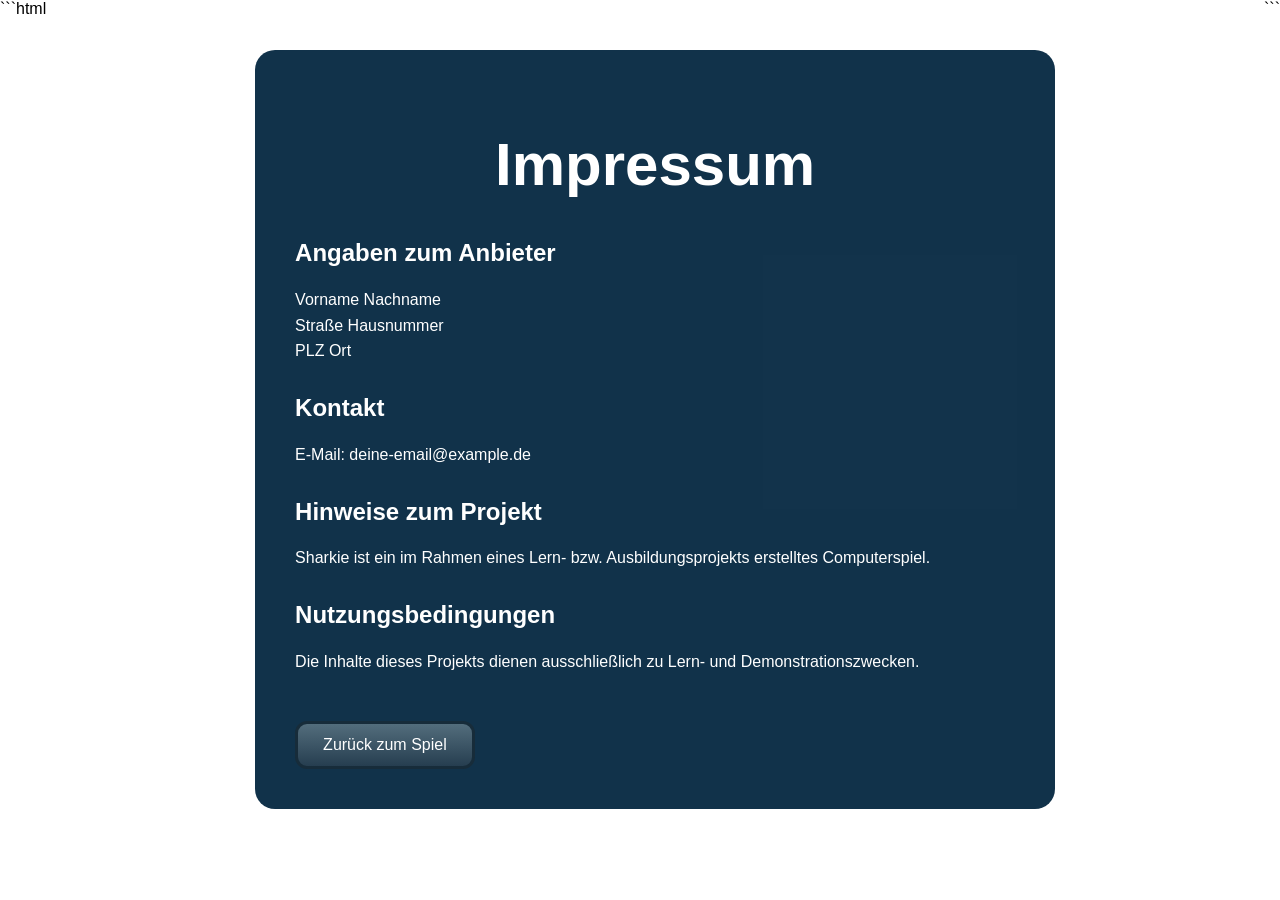
==== impressum.html @ 9a0102a7 "add impressum site" ====
```html
<!doctype html>
<html lang="de">
  <head>
    <meta charset="UTF-8" />
    <meta name="viewport" content="width=device-width, initial-scale=1.0" />

    <title>Impressum | Sharkie</title>

    <link rel="icon" href="img/6.Favicon/sharkie.png" type="image/png" />
    <link rel="stylesheet" href="assets/fonts/fonts.css" />
    <link rel="stylesheet" href="style.css" />
  </head>

  <body class="legal-page">
    <main class="legal-content">
      <h1>Impressum</h1>

      <h2>Angaben zum Anbieter</h2>

      <p>
        Vorname Nachname<br />
        Straße Hausnummer<br />
        PLZ Ort
      </p>

      <h2>Kontakt</h2>

      <p>
        E-Mail: deine-email@example.de
      </p>

      <h2>Hinweise zum Projekt</h2>

      <p>
        Sharkie ist ein im Rahmen eines Lern- bzw. Ausbildungsprojekts
        erstelltes Computerspiel.
      </p>

      <h2>Nutzungsbedingungen</h2>

      <p>
        Die Inhalte dieses Projekts dienen ausschließlich zu Lern- und
        Demonstrationszwecken.
      </p>

      <a class="legal-back-button" href="index.html">
        Zurück zum Spiel
      </a>
    </main>
  </body>
</html>
```
---- assets/fonts/fonts.css ----
@font-face {
    font-family: 'Luckiest Guy';
    src: url('LuckiestGuy-Regular.ttf') format('truetype');
}
---- style.css ----
* {
  box-sizing: border-box;
}

html,
body {
  margin: 0;
  width: 100%;
  height: 100%;
  overflow: hidden;
}

body {
  display: flex;
  align-items: center;
  justify-content: center;

  font-family: "LuckiestGuy", sans-serif;

  background-image: url("./img/background/underwater-background.png");
  background-size: cover;
  background-position: center;
  background-repeat: no-repeat;
}

.game-container {
  width: min(100%, calc(100dvh * 1.5), 1440px);
  aspect-ratio: 3 / 2;

  position: relative;
  flex-shrink: 0;
}

canvas {
  width: 100%;
  height: 100%;
  display: block;
  background-color: black;
}

.start-screen {
  position: absolute;
  inset: 0;

  z-index: 10;

  background-image: url("./img/background/start-screen.png");
  background-size: 100% 100%;
  background-position: center;
  background-repeat: no-repeat;
}

.start-sharkie {
  position: absolute;

  top: 50%;
  left: 50%;

  transform: translate(-50%, -50%);

  width: 30%;
  max-width: 350px;
  height: auto;

  object-fit: contain;
}

.start-buttons {
  position: absolute;
  bottom: 10%;
  left: 50%;
  transform: translateX(-50%);

  display: flex;
  gap: 20px;

  z-index: 20;
}

.menu-button {
  font-size: clamp(18px, 2.5vw, 36px);
  color: white;

  padding: 14px 45px;
  width: clamp(220px, 35vw, 305px);

  background: linear-gradient(to bottom, #536d7c, #263e50);

  border: 4px solid #172c3a;
  border-radius: 18px;

  box-shadow:
    0 7px 0 #102331,
    0 10px 15px rgba(0, 0, 0, 0.4),
    inset 0 3px 3px rgba(255, 255, 255, 0.25);

  text-shadow:
    2px 2px 0 #17334a,
    -1px -1px 0 #17334a;

  cursor: pointer;

  transition:
    transform 0.15s ease,
    filter 0.15s ease;
}

.menu-button:hover {
  transform: scale(1.05);
  filter: brightness(1.15);
}

.menu-button:active {
  transform: translateY(5px);

  box-shadow:
    0 2px 0 #102331,
    0 5px 8px rgba(0, 0, 0, 0.4);
}

.d-none {
  display: none !important;
}

.instructions {
  position: absolute;
  inset: 0;

  width: 100%;
  height: 100%;
  box-sizing: border-box;

  background: rgba(5, 40, 65, 0.96);
  color: white;

  z-index: 30;
}

.instruction-box {
  position: absolute;
  width: clamp(220px, 35vw, 350px);
  height: clamp(118px, 12vw, 180px);

  padding: 15px 25px;

  text-align: center;

  background: rgba(0, 0, 0, 0.25);

  border-radius: 20px;
}

.instructions-title {
  position: absolute;
  top: 5%;
  left: 50%;
  transform: translateX(-50%);

  margin: 0;
  font-size: clamp(18px, 3.5vw, 48px);
}

.instruction-box h3 {
  margin: 0 0 6px;
  font-size: clamp(12px, 2vw, 28px);
}

.instruction-box p {
  margin: 4px 0;
  font-size: clamp(9px, 1.4vw, 19px);
}

.instruction-icon {
  width: clamp(14px, 2.2vw, 30px);
  height: clamp(14px, 2.2vw, 30px);

  object-fit: contain;
  vertical-align: middle;

  margin-right: clamp(3px, 0.5vw, 8px);
}

.controls-box {
  top: 20%;
  left: 8%;
}

.enemies-box {
  top: 20%;
  right: 8%;
}

.collect-box {
  bottom: 8%;
  left: 8%;
}

.back-button {
  position: absolute;
  bottom: 8%;
  right: 8%;
}

.game-over-screen {
  position: absolute;
  inset: 0;
  z-index: 40;

  display: flex;
  flex-direction: column;
  justify-content: center;
  align-items: center;

  background: rgba(5, 40, 65, 0.95);
  color: white;
}

.game-over-screen h2 {
  margin: 0 0 40px;
  font-size: clamp(32px, 6vw, 80px);

  text-shadow:
    3px 3px 0 #17334a,
    5px 5px 8px rgba(0, 0, 0, 0.5);
}

.game-over-buttons {
  display: flex;
  gap: 20px;
}

.mobile-controls {
  display: none;

  position: absolute;
  inset: 0;
  z-index: 20;

  pointer-events: none;
}

.movement-controls {
  position: absolute;
  left: 4%;
  bottom: 5%;

  width: 150px;
  height: 110px;
}

.control-button {
  width: 50px;
  height: 50px;

  position: absolute;

  border: 2px solid white;
  border-radius: 50%;

  background: rgba(5, 40, 65, 0.65);
  color: white;

  font-size: 22px;

  cursor: pointer;
  pointer-events: auto;
  touch-action: none;
  user-select: none;
  -webkit-user-select: none;
}

.control-button:active {
  transform: scale(0.92);
}

.up {
  top: 0;
  left: 50px;
}

.left {
  top: 30px;
  left: 0;
}

.down {
  bottom: 0;
  left: 50px;
}

.right {
  top: 30px;
  right: 0;
}

.attack-controls {
  position: absolute;
  right: 4%;
  bottom: 7%;

  display: flex;
  gap: 15px;
}

.attack-controls .control-button {
  position: relative;
}

.rotate-screen {
  display: none;
}

.game-menu-buttons {
  position: absolute;
  top: 15px;
  right: 15px;
  z-index: 25;

  display: flex;
  gap: 10px;
}

.game-icon-button {
  width: 45px;
  height: 45px;

  border: 2px solid white;
  border-radius: 50%;

  background: rgba(5, 40, 65, 0.65);
  color: white;

  font-size: 22px;

  cursor: pointer;
  touch-action: manipulation;
  user-select: none;
  -webkit-user-select: none;
}

.game-icon-button:hover {
  transform: scale(1.08);
}

.menu-button:focus-visible,
.control-button:focus-visible,
.game-icon-button:focus-visible {
  outline: 3px solid white;
  outline-offset: 3px;
}

.legal-link {
  position: absolute;
  bottom: 2%;
  left: 50%;
  transform: translateX(-50%);

  color: white;
  font-size: clamp(12px, 1.3vw, 18px);
  text-decoration: underline;

  cursor: pointer;
  z-index: 25;
}

.legal-link:hover {
  opacity: 0.8;
}

.legal-page {
  min-height: 100%;
  overflow-y: auto;

  display: flex;
  justify-content: center;
  align-items: flex-start;

  background-image: url("./img/background/underwater-background.png");
  background-size: cover;
  background-position: center;
}

.legal-content {
  width: min(90%, 800px);
  margin: 50px auto;
  padding: 40px;

  background: rgba(5, 40, 65, 0.95);
  color: white;

  border-radius: 20px;
}

.legal-content h1 {
  text-align: center;
  font-size: clamp(32px, 5vw, 60px);
}

.legal-content h2 {
  margin-top: 30px;
}

.legal-content p {
  line-height: 1.6;
}

.legal-back-button {
  display: inline-block;
  margin-top: 30px;
  padding: 12px 25px;

  color: white;
  text-decoration: none;

  background: linear-gradient(to bottom, #536d7c, #263e50);
  border: 3px solid #172c3a;
  border-radius: 12px;
}

.legal-back-button:hover {
  filter: brightness(1.15);
}

@media (pointer: coarse) and (orientation: portrait) {
  .game-container {
    display: none;
  }

  .rotate-screen {
    position: fixed;
    inset: 0;
    z-index: 9999;

    display: flex;
    justify-content: center;
    align-items: center;

    background: #052841;
    color: white;
    text-align: center;
  }

  .rotate-content {
    padding: 30px;
  }

  .rotate-icon {
    font-size: 70px;
    margin-bottom: 20px;
  }

  .rotate-content p {
    margin: 0;
    font-size: clamp(20px, 6vw, 36px);
  }
}

@media (max-width: 950px) and (orientation: landscape) {
  .mobile-controls {
    display: block;
  }

  .game-container {
    width: 100%;
    height: 100dvh;
    aspect-ratio: auto;
  }

  canvas {
    width: 100%;
    height: 100%;
  }
}
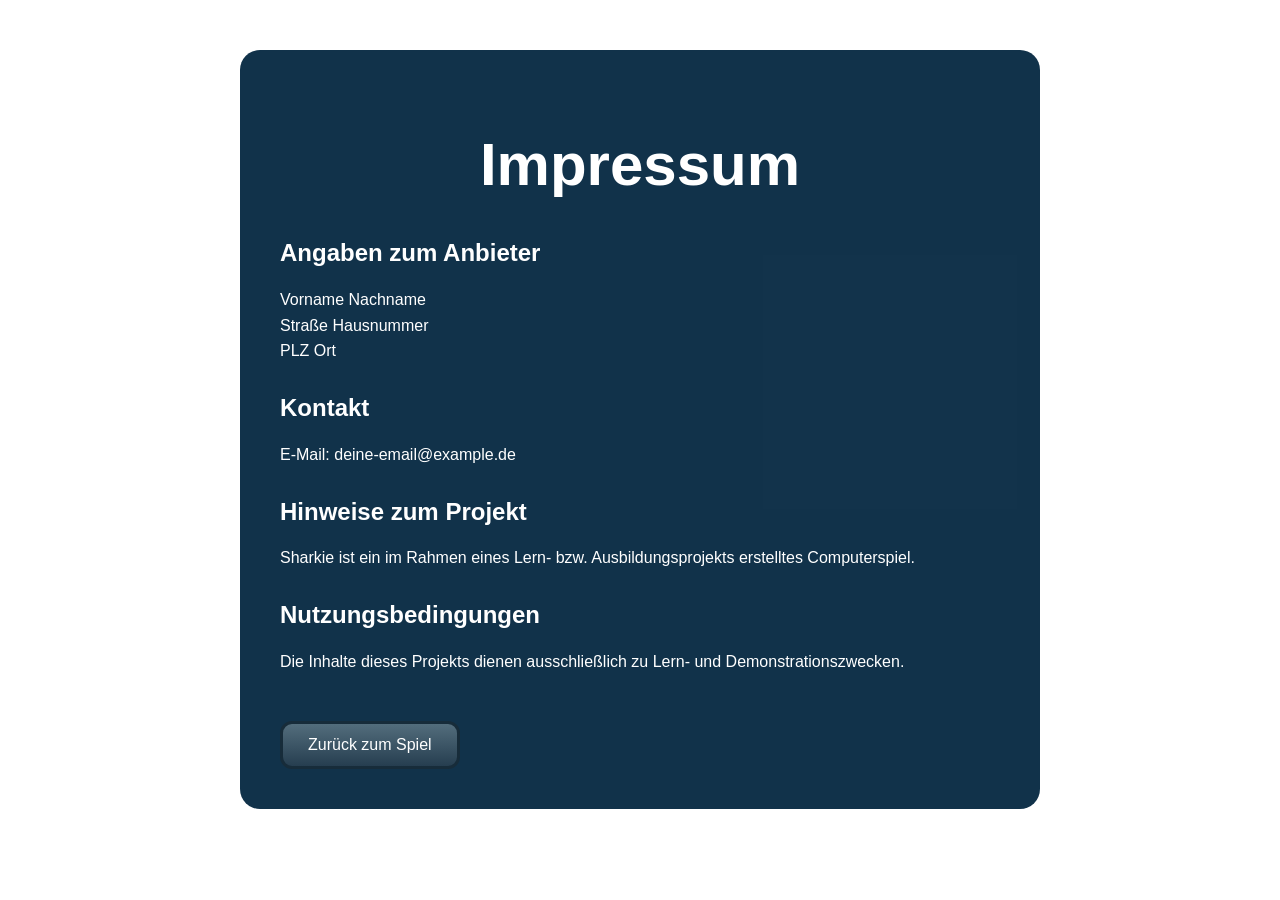
==== commit 2926257d: "Add JSDoc documentation and reduce Character class below 400 lines" ====
--- a/impressum.html
+++ b/impressum.html
@@ -1,4 +1,3 @@
-```html
 <!doctype html>
 <html lang="de">
   <head>
@@ -50,4 +49,4 @@
     </main>
   </body>
 </html>
-```
+
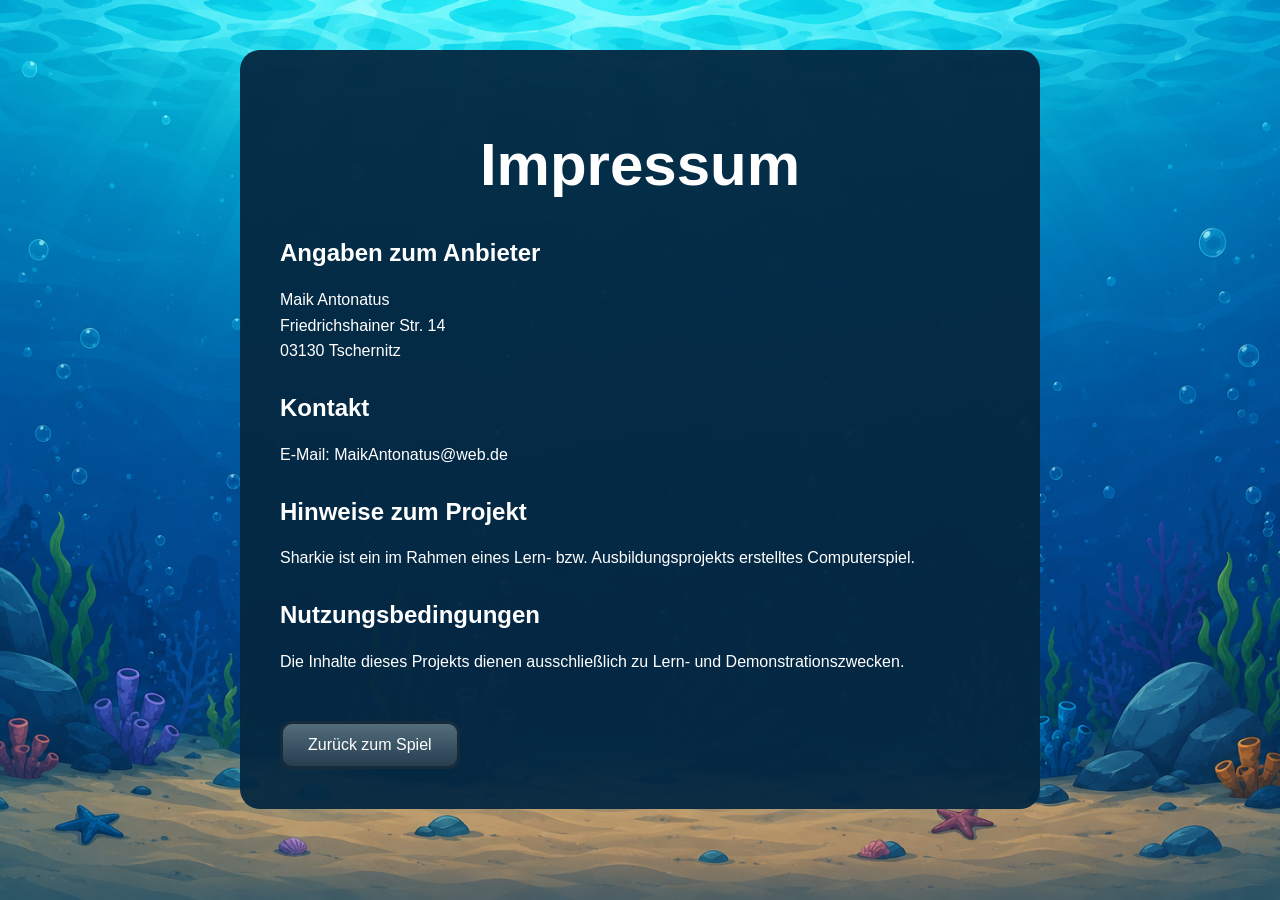
==== commit ea859b25: "docs: add README and update imprint" ====
--- a/impressum.html
+++ b/impressum.html
@@ -9,6 +9,7 @@
     <link rel="icon" href="img/6.Favicon/sharkie.png" type="image/png" />
     <link rel="stylesheet" href="assets/fonts/fonts.css" />
     <link rel="stylesheet" href="style.css" />
+    <link rel="stylesheet" href="legal.css" />
   </head>
 
   <body class="legal-page">
@@ -18,15 +19,15 @@
       <h2>Angaben zum Anbieter</h2>
 
       <p>
-        Vorname Nachname<br />
-        Straße Hausnummer<br />
-        PLZ Ort
+        Maik Antonatus<br />
+        Friedrichshainer Str. 14<br />
+        03130 Tschernitz
       </p>
 
       <h2>Kontakt</h2>
 
       <p>
-        E-Mail: deine-email@example.de
+        E-Mail: MaikAntonatus@web.de
       </p>
 
       <h2>Hinweise zum Projekt</h2>
--- a/style.css
+++ b/style.css
@@ -17,34 +17,43 @@
 
   font-family: "LuckiestGuy", sans-serif;
 
-  background-image: url("./img/background/underwater-background.png");
+  background-image: url("img/3. Background/underwater-background.png");
   background-size: cover;
   background-position: center;
   background-repeat: no-repeat;
 }
 
 .game-container {
+  position: relative;
+  flex-shrink: 0;
+
   width: min(100%, calc(100dvh * 1.5), 1440px);
   aspect-ratio: 3 / 2;
-
-  position: relative;
-  flex-shrink: 0;
+}
+
+.game-container button {
+  cursor: pointer;
+  user-select: none;
+  -webkit-user-select: none;
+  -webkit-touch-callout: none;
+  -webkit-tap-highlight-color: transparent;
 }
 
 canvas {
+  display: block;
+
   width: 100%;
   height: 100%;
-  display: block;
+
   background-color: black;
 }
 
 .start-screen {
   position: absolute;
   inset: 0;
-
   z-index: 10;
 
-  background-image: url("./img/background/start-screen.png");
+  background-image: url("img/3. Background/start-screen.png");
   background-size: 100% 100%;
   background-position: center;
   background-repeat: no-repeat;
@@ -52,37 +61,35 @@
 
 .start-sharkie {
   position: absolute;
-
   top: 50%;
   left: 50%;
-
-  transform: translate(-50%, -50%);
 
   width: 30%;
   max-width: 350px;
   height: auto;
 
   object-fit: contain;
+  transform: translate(-50%, -50%);
 }
 
 .start-buttons {
   position: absolute;
   bottom: 10%;
   left: 50%;
+  z-index: 20;
+
+  display: flex;
+  gap: 20px;
+
   transform: translateX(-50%);
-
-  display: flex;
-  gap: 20px;
-
-  z-index: 20;
 }
 
 .menu-button {
+  width: clamp(220px, 35vw, 305px);
+  padding: 14px 45px;
+
   font-size: clamp(18px, 2.5vw, 36px);
   color: white;
-
-  padding: 14px 45px;
-  width: clamp(220px, 35vw, 305px);
 
   background: linear-gradient(to bottom, #536d7c, #263e50);
 
@@ -98,8 +105,6 @@
     2px 2px 0 #17334a,
     -1px -1px 0 #17334a;
 
-  cursor: pointer;
-
   transition:
     transform 0.15s ease,
     filter 0.15s ease;
@@ -116,230 +121,6 @@
   box-shadow:
     0 2px 0 #102331,
     0 5px 8px rgba(0, 0, 0, 0.4);
-}
-
-.d-none {
-  display: none !important;
-}
-
-.instructions {
-  position: absolute;
-  inset: 0;
-
-  width: 100%;
-  height: 100%;
-  box-sizing: border-box;
-
-  background: rgba(5, 40, 65, 0.96);
-  color: white;
-
-  z-index: 30;
-}
-
-.instruction-box {
-  position: absolute;
-  width: clamp(220px, 35vw, 350px);
-  height: clamp(118px, 12vw, 180px);
-
-  padding: 15px 25px;
-
-  text-align: center;
-
-  background: rgba(0, 0, 0, 0.25);
-
-  border-radius: 20px;
-}
-
-.instructions-title {
-  position: absolute;
-  top: 5%;
-  left: 50%;
-  transform: translateX(-50%);
-
-  margin: 0;
-  font-size: clamp(18px, 3.5vw, 48px);
-}
-
-.instruction-box h3 {
-  margin: 0 0 6px;
-  font-size: clamp(12px, 2vw, 28px);
-}
-
-.instruction-box p {
-  margin: 4px 0;
-  font-size: clamp(9px, 1.4vw, 19px);
-}
-
-.instruction-icon {
-  width: clamp(14px, 2.2vw, 30px);
-  height: clamp(14px, 2.2vw, 30px);
-
-  object-fit: contain;
-  vertical-align: middle;
-
-  margin-right: clamp(3px, 0.5vw, 8px);
-}
-
-.controls-box {
-  top: 20%;
-  left: 8%;
-}
-
-.enemies-box {
-  top: 20%;
-  right: 8%;
-}
-
-.collect-box {
-  bottom: 8%;
-  left: 8%;
-}
-
-.back-button {
-  position: absolute;
-  bottom: 8%;
-  right: 8%;
-}
-
-.game-over-screen {
-  position: absolute;
-  inset: 0;
-  z-index: 40;
-
-  display: flex;
-  flex-direction: column;
-  justify-content: center;
-  align-items: center;
-
-  background: rgba(5, 40, 65, 0.95);
-  color: white;
-}
-
-.game-over-screen h2 {
-  margin: 0 0 40px;
-  font-size: clamp(32px, 6vw, 80px);
-
-  text-shadow:
-    3px 3px 0 #17334a,
-    5px 5px 8px rgba(0, 0, 0, 0.5);
-}
-
-.game-over-buttons {
-  display: flex;
-  gap: 20px;
-}
-
-.mobile-controls {
-  display: none;
-
-  position: absolute;
-  inset: 0;
-  z-index: 20;
-
-  pointer-events: none;
-}
-
-.movement-controls {
-  position: absolute;
-  left: 4%;
-  bottom: 5%;
-
-  width: 150px;
-  height: 110px;
-}
-
-.control-button {
-  width: 50px;
-  height: 50px;
-
-  position: absolute;
-
-  border: 2px solid white;
-  border-radius: 50%;
-
-  background: rgba(5, 40, 65, 0.65);
-  color: white;
-
-  font-size: 22px;
-
-  cursor: pointer;
-  pointer-events: auto;
-  touch-action: none;
-  user-select: none;
-  -webkit-user-select: none;
-}
-
-.control-button:active {
-  transform: scale(0.92);
-}
-
-.up {
-  top: 0;
-  left: 50px;
-}
-
-.left {
-  top: 30px;
-  left: 0;
-}
-
-.down {
-  bottom: 0;
-  left: 50px;
-}
-
-.right {
-  top: 30px;
-  right: 0;
-}
-
-.attack-controls {
-  position: absolute;
-  right: 4%;
-  bottom: 7%;
-
-  display: flex;
-  gap: 15px;
-}
-
-.attack-controls .control-button {
-  position: relative;
-}
-
-.rotate-screen {
-  display: none;
-}
-
-.game-menu-buttons {
-  position: absolute;
-  top: 15px;
-  right: 15px;
-  z-index: 25;
-
-  display: flex;
-  gap: 10px;
-}
-
-.game-icon-button {
-  width: 45px;
-  height: 45px;
-
-  border: 2px solid white;
-  border-radius: 50%;
-
-  background: rgba(5, 40, 65, 0.65);
-  color: white;
-
-  font-size: 22px;
-
-  cursor: pointer;
-  touch-action: manipulation;
-  user-select: none;
-  -webkit-user-select: none;
-}
-
-.game-icon-button:hover {
-  transform: scale(1.08);
 }
 
 .menu-button:focus-visible,
@@ -349,79 +130,223 @@
   outline-offset: 3px;
 }
 
-.legal-link {
-  position: absolute;
-  bottom: 2%;
+.d-none {
+  display: none !important;
+}
+
+.instructions {
+  position: absolute;
+  inset: 0;
+  z-index: 30;
+
+  width: 100%;
+  height: 100%;
+
+  background: rgba(5, 40, 65, 0.96);
+  color: white;
+}
+
+.instructions-title {
+  position: absolute;
+  top: 5%;
   left: 50%;
+
+  margin: 0;
+
+  font-size: clamp(18px, 3.5vw, 48px);
+
   transform: translateX(-50%);
-
-  color: white;
-  font-size: clamp(12px, 1.3vw, 18px);
-  text-decoration: underline;
-
-  cursor: pointer;
-  z-index: 25;
-}
-
-.legal-link:hover {
-  opacity: 0.8;
-}
-
-.legal-page {
-  min-height: 100%;
-  overflow-y: auto;
-
-  display: flex;
+}
+
+.instruction-box {
+  position: absolute;
+
+  width: clamp(220px, 35vw, 350px);
+  height: clamp(118px, 12vw, 180px);
+  padding: 15px 25px;
+
+  text-align: center;
+
+  background: rgba(0, 0, 0, 0.25);
+  border-radius: 20px;
+}
+
+.instruction-box h3 {
+  margin: 0 0 6px;
+
+  font-size: clamp(12px, 2vw, 28px);
+}
+
+.instruction-box p {
+  margin: 4px 0;
+
+  font-size: clamp(9px, 1.4vw, 19px);
+}
+
+.instruction-icon {
+  width: clamp(14px, 2.2vw, 30px);
+  height: clamp(14px, 2.2vw, 30px);
+  margin-right: clamp(3px, 0.5vw, 8px);
+
+  object-fit: contain;
+  vertical-align: middle;
+}
+
+.controls-box {
+  top: 20%;
+  left: 8%;
+}
+
+.enemies-box {
+  top: 20%;
+  right: 8%;
+}
+
+.collect-box {
+  bottom: 8%;
+  left: 8%;
+}
+
+.back-button {
+  position: absolute;
+  right: 8%;
+  bottom: 8%;
+}
+
+.game-over-screen {
+  position: absolute;
+  inset: 0;
+  z-index: 40;
+
+  display: flex;
+  flex-direction: column;
+  align-items: center;
   justify-content: center;
-  align-items: flex-start;
-
-  background-image: url("./img/background/underwater-background.png");
-  background-size: cover;
-  background-position: center;
-}
-
-.legal-content {
-  width: min(90%, 800px);
-  margin: 50px auto;
-  padding: 40px;
 
   background: rgba(5, 40, 65, 0.95);
   color: white;
-
-  border-radius: 20px;
-}
-
-.legal-content h1 {
-  text-align: center;
-  font-size: clamp(32px, 5vw, 60px);
-}
-
-.legal-content h2 {
-  margin-top: 30px;
-}
-
-.legal-content p {
-  line-height: 1.6;
-}
-
-.legal-back-button {
-  display: inline-block;
-  margin-top: 30px;
-  padding: 12px 25px;
-
+}
+
+.game-over-screen h2 {
+  margin: 0 0 40px;
+
+  font-size: clamp(32px, 6vw, 80px);
+
+  text-shadow:
+    3px 3px 0 #17334a,
+    5px 5px 8px rgba(0, 0, 0, 0.5);
+}
+
+.game-over-buttons {
+  display: flex;
+  gap: 20px;
+}
+
+.mobile-controls {
+  display: none;
+
+  position: absolute;
+  inset: 0;
+  z-index: 20;
+
+  pointer-events: none;
+}
+
+.movement-controls {
+  position: absolute;
+  bottom: 5%;
+  left: 4%;
+
+  width: 150px;
+  height: 110px;
+}
+
+.control-button,
+.game-icon-button {
+  border: 2px solid white;
+  border-radius: 50%;
+
+  background: rgba(5, 40, 65, 0.65);
   color: white;
-  text-decoration: none;
-
-  background: linear-gradient(to bottom, #536d7c, #263e50);
-  border: 3px solid #172c3a;
-  border-radius: 12px;
-}
-
-.legal-back-button:hover {
-  filter: brightness(1.15);
-}
-
-@media (pointer: coarse) and (orientation: portrait) {
+}
+
+.control-button {
+  position: absolute;
+
+  width: 50px;
+  height: 50px;
+
+  font-size: 22px;
+
+  pointer-events: auto;
+  touch-action: none;
+}
+
+.control-button:active {
+  transform: scale(0.92);
+}
+
+.up {
+  top: 0;
+  left: 50px;
+}
+
+.left {
+  top: 30px;
+  left: 0;
+}
+
+.down {
+  bottom: 0;
+  left: 50px;
+}
+
+.right {
+  top: 30px;
+  right: 0;
+}
+
+.attack-controls {
+  position: absolute;
+  right: 4%;
+  bottom: 7%;
+
+  display: flex;
+  gap: 15px;
+}
+
+.attack-controls .control-button {
+  position: relative;
+}
+
+.game-menu-buttons {
+  position: absolute;
+  top: 15px;
+  right: 15px;
+  z-index: 25;
+
+  display: flex;
+  gap: 10px;
+}
+
+.game-icon-button {
+  width: 45px;
+  height: 45px;
+
+  font-size: 22px;
+
+  touch-action: manipulation;
+}
+
+.game-icon-button:hover {
+  transform: scale(1.08);
+}
+
+.rotate-screen {
+  display: none;
+}
+
+@media (pointer: coarse) and (hover: none) and (orientation: portrait) {
   .game-container {
     display: none;
   }
@@ -432,8 +357,8 @@
     z-index: 9999;
 
     display: flex;
+    align-items: center;
     justify-content: center;
-    align-items: center;
 
     background: #052841;
     color: white;
@@ -445,17 +370,19 @@
   }
 
   .rotate-icon {
+    margin-bottom: 20px;
+
     font-size: 70px;
-    margin-bottom: 20px;
   }
 
   .rotate-content p {
     margin: 0;
+
     font-size: clamp(20px, 6vw, 36px);
   }
 }
 
-@media (max-width: 950px) and (orientation: landscape) {
+@media (pointer: coarse) and (hover: none) and (orientation: landscape) {
   .mobile-controls {
     display: block;
   }
@@ -463,6 +390,7 @@
   .game-container {
     width: 100%;
     height: 100dvh;
+
     aspect-ratio: auto;
   }
 
--- a/legal.css
+++ b/legal.css
@@ -0,0 +1,72 @@
+
+.legal-link {
+  position: absolute;
+  bottom: 2%;
+  left: 50%;
+  transform: translateX(-50%);
+
+  color: white;
+  font-size: clamp(12px, 1.3vw, 18px);
+  text-decoration: underline;
+
+  cursor: pointer;
+  z-index: 25;
+}
+
+.legal-link:hover {
+  opacity: 0.8;
+}
+
+.legal-page {
+  min-height: 100%;
+  overflow-y: auto;
+
+  display: flex;
+  justify-content: center;
+  align-items: flex-start;
+
+  background-image: url("img/3. Background/underwater-background.png");
+  background-size: cover;
+  background-position: center;
+}
+
+.legal-content {
+  width: min(90%, 800px);
+  margin: 50px auto;
+  padding: 40px;
+
+  background: rgba(5, 40, 65, 0.95);
+  color: white;
+
+  border-radius: 20px;
+}
+
+.legal-content h1 {
+  text-align: center;
+  font-size: clamp(32px, 5vw, 60px);
+}
+
+.legal-content h2 {
+  margin-top: 30px;
+}
+
+.legal-content p {
+  line-height: 1.6;
+}
+
+.legal-back-button {
+  display: inline-block;
+  margin-top: 30px;
+  padding: 12px 25px;
+
+  color: white;
+  text-decoration: none;
+
+  background: linear-gradient(to bottom, #536d7c, #263e50);
+  border: 3px solid #172c3a;
+  border-radius: 12px;
+}
+
+.legal-back-button:hover {
+  filter: brightness(1.15);
+}
